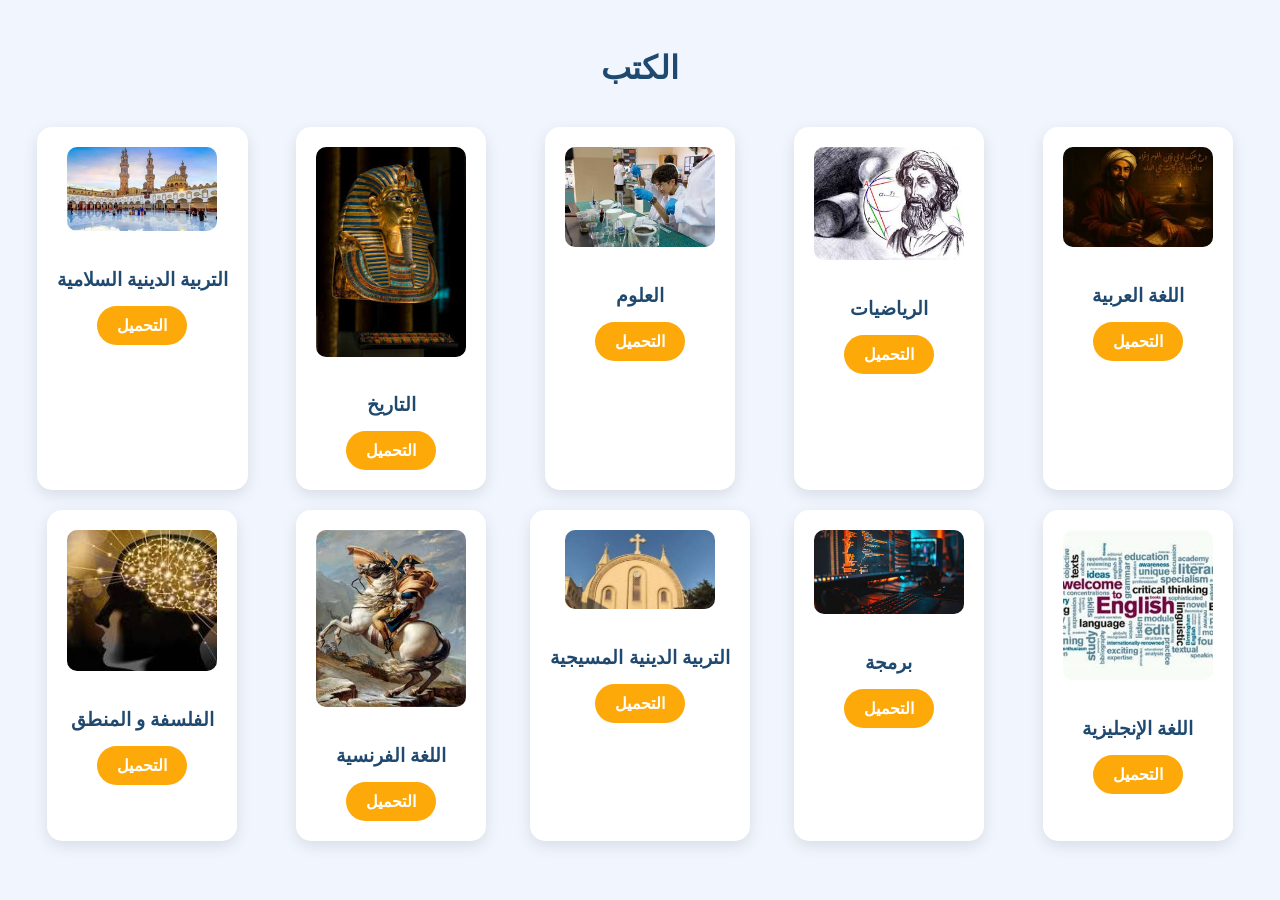
==== books.html @ c03cf936 "Add files via upload" ====
<!DOCTYPE html>
<html lang="ar" dir="rtl">

<head>
    <meta charset="UTF-8">
    <meta name="viewport" content="width=device-width, initial-scale=1.0">
    <link rel="stylesheet" href="css/style-books.css">
    <title>المكتبة الإلكترونية</title>
</head>

<body>
    <h1>الكتب</h1>
    <img class="img-logo-left" src="images/logo1.jpg" alt="">
    <div class="library">
        <div class="box">
            <div class="img">
                <img src="images/arabic.jpeg" alt="اللغة العربية">
            </div>
            <h3>اللغة العربية</h3>
            <a href="books/Arabic_sec1_TR2.pdf" class="download-btn">التحميل</a>
        </div>
        <div class="box">
            <div class="img">
                <img src="images/math.jpeg" alt="الرياضيات">
            </div>
            <h3>الرياضيات</h3>
            <a href="books/Math_AR_Sec1_Tr2.pdf" class="download-btn">التحميل</a>
        </div>
        <div class="box">
            <div class="img">
                <img src="images/ma3ml.jpeg" alt="العلوم">
            </div>
            <h3>العلوم</h3>
            <a href="books/Science_AR_Sec1_Tr2.pdf" class="download-btn">التحميل</a>
        </div>
        <div class="box">
            <div class="img">
                <img src="images/history.jpeg" alt="التاريخ">
            </div>
            <h3>التاريخ</h3>
            <a href="books/History_AR_Sec1_Tr2.pdf" class="download-btn">التحميل</a>
        </div>
        <div class="box">
            <div class="img">
                <img src="images/elazhar.jpeg" alt="">
            </div>
            <h3>التربية الدينية السلامية</h3>
            <a href="books/Religion_AR_Sec1_Tr2.pdf" class="download-btn">التحميل</a>
        </div>
        <div class="box">
            <div class="img">
                <img src="images/english.jpeg" alt="">
            </div>
            <h3>اللغة الإنجليزية</h3>
            <a href="books/English_AR_Sec1_Tr2.pdf" class="download-btn">التحميل</a>
        </div>
        <div class="box">
            <div class="img">
                <img src="images/program.jpeg" alt="">
            </div>
            <h3>برمجة</h3>
            <a href="ICT_Ar_Sec1_T1.pdf" class="download-btn">التحميل</a>
        </div>
        <div class="box">
            <div class="img">
                <img src="images/knish.jpeg" alt="">
            </div>
            <h3>التربية الدينية المسيجية</h3>
            <a href="downloads/art-book.pdf" class="download-btn">التحميل</a>
        </div>
        <div class="box">
            <div class="img">
                <img src="images/nabilion.jpeg" alt="">
            </div>
            <h3>اللغة الفرنسية</h3>
            <a href="downloads/physical-education-book.pdf" class="download-btn">التحميل</a>
        </div>

        <div class="box">
            <div class="img">
                <img src="images/phy(1).jfif" alt="الموسيقى">
            </div>
            <h3>الفلسفة و المنطق</h3>
            <a href="books/Philosophy_AR_Sec1_Tr2.pdf" class="download-btn">التحميل</a>
        </div>

    </div>
</body>

</html>
---- css/style-books.css ----
body {
    font-family: "Work Sans", sans-serif;
    background-color: #f1f5fe;
    text-align: center;
    padding: 20px;
}

h1 {
    color: #1f496f;
    margin-bottom: 40px;
}

.library {
    display: grid;
    grid-template-columns: repeat(auto-fit, minmax(200px, 1fr));
    gap: 20px;
    justify-items: center;
}

.box {
    background-color: white;
    padding: 20px;
    border-radius: 15px;
    box-shadow: 0 5px 15px rgba(0, 0, 0, 0.1);
    transition: transform 0.3s, box-shadow 0.3s;
}

.box:hover {
    transform: translateY(-5px);
    box-shadow: 0 10px 25px rgba(0, 0, 0, 0.2);
}

.box .img img {
    width: 100%;
    max-width: 150px;
    border-radius: 10px;
    margin-bottom: 15px;
}

.box h3 {
    color: #1f496f;
    margin-bottom: 15px;
}

.download-btn {
    display: inline-block;
    padding: 10px 20px;
    background-color: #fda909;
    color: white;
    border-radius: 999px;
    text-decoration: none;
    font-weight: bold;
    transition: background-color 0.3s;
}

.download-btn:hover {
    background-color: #d48806;
}

@media (max-width: 600px) {
    .library {
        grid-template-columns: 1fr;
    }
}

.img-logo-left {
    position: absolute;
    top: 20px;
    left: 20px;
    width: 100px;
}

.img-logo-left:hover {
    transform: scale(1.1);
    transition: transform 0.3s;
}
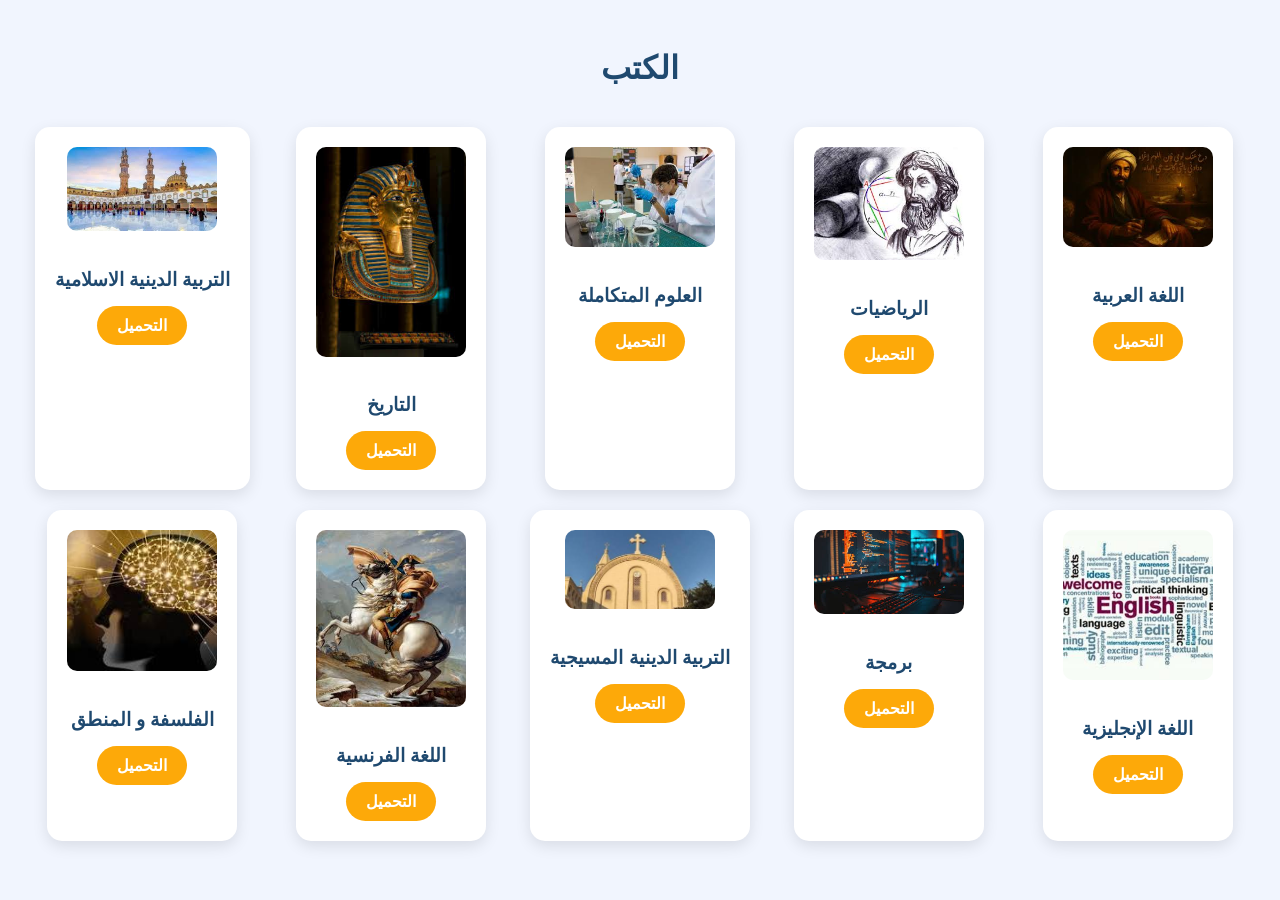
==== commit 7012f471: "Add files via upload" ====
--- a/books.html
+++ b/books.html
@@ -17,63 +17,72 @@
                 <img src="images/arabic.jpeg" alt="اللغة العربية">
             </div>
             <h3>اللغة العربية</h3>
-            <a href="books/Arabic_sec1_TR2.pdf" class="download-btn">التحميل</a>
+            <a href="https://elearnningcontent.blob.core.windows.net/elearnningcontent/2026/Secondry/Secondry1/Term2/StudentBook/Arabic_sec1_TR2.pdf"
+                class="download-btn">التحميل</a>
         </div>
         <div class="box">
             <div class="img">
                 <img src="images/math.jpeg" alt="الرياضيات">
             </div>
             <h3>الرياضيات</h3>
-            <a href="books/Math_AR_Sec1_Tr2.pdf" class="download-btn">التحميل</a>
+            <a href="https://elearnningcontent.blob.core.windows.net/elearnningcontent/2026/Secondry/Secondry1/Term2/StudentBook/Math_AR_Sec1_Tr2.pdf"
+                class="download-btn">التحميل</a>
         </div>
         <div class="box">
             <div class="img">
                 <img src="images/ma3ml.jpeg" alt="العلوم">
             </div>
-            <h3>العلوم</h3>
-            <a href="books/Science_AR_Sec1_Tr2.pdf" class="download-btn">التحميل</a>
+            <h3> العلوم المتكاملة</h3>
+            <a href="https://elearnningcontent.blob.core.windows.net/elearnningcontent/2026/Secondry/Secondry1/Term2/StudentBook/integratedscience_ARABIC_1_Secondary_TR2.pdf"
+                class="download-btn">التحميل</a>
         </div>
         <div class="box">
             <div class="img">
                 <img src="images/history.jpeg" alt="التاريخ">
             </div>
             <h3>التاريخ</h3>
-            <a href="books/History_AR_Sec1_Tr2.pdf" class="download-btn">التحميل</a>
+            <a href="https://elearnningcontent.blob.core.windows.net/elearnningcontent/2026/Secondry/Secondry1/Term2/StudentBook/History_Sec1_Tr1_2.pdf"
+                class="download-btn">التحميل</a>
         </div>
         <div class="box">
             <div class="img">
                 <img src="images/elazhar.jpeg" alt="">
             </div>
-            <h3>التربية الدينية السلامية</h3>
-            <a href="books/Religion_AR_Sec1_Tr2.pdf" class="download-btn">التحميل</a>
+            <h3>التربية الدينية الاسلامية</h3>
+            <a href="https://elearnningcontent.blob.core.windows.net/elearnningcontent/2026/Secondry/Secondry1/Term2/StudentBook/Islamic_Sec1_Tr1_2.pdf"
+                class="download-btn">التحميل</a>
         </div>
         <div class="box">
             <div class="img">
                 <img src="images/english.jpeg" alt="">
             </div>
             <h3>اللغة الإنجليزية</h3>
-            <a href="books/English_AR_Sec1_Tr2.pdf" class="download-btn">التحميل</a>
+            <a href="https://elearnningcontent.blob.core.windows.net/elearnningcontent/2026/Secondry/Secondry1/Term2/StudentBook/English_Sec1_Tr2.pdf"
+                class="download-btn">التحميل</a>
         </div>
         <div class="box">
             <div class="img">
                 <img src="images/program.jpeg" alt="">
             </div>
             <h3>برمجة</h3>
-            <a href="ICT_Ar_Sec1_T1.pdf" class="download-btn">التحميل</a>
+            <a href="https://elearnningcontent.blob.core.windows.net/elearnningcontent/2026/Secondry/Secondry1/Term1/StudentBook/ICT_Ar_Sec1_T1.pdf"
+                class="download-btn">التحميل</a>
         </div>
         <div class="box">
             <div class="img">
                 <img src="images/knish.jpeg" alt="">
             </div>
             <h3>التربية الدينية المسيجية</h3>
-            <a href="downloads/art-book.pdf" class="download-btn">التحميل</a>
+            <a href="https://elearnningcontent.blob.core.windows.net/elearnningcontent/2026/Secondry/Secondry1/Term2/StudentBook/Christian_1sec_Tr1_2.pdf"
+                class="download-btn">التحميل</a>
         </div>
         <div class="box">
             <div class="img">
                 <img src="images/nabilion.jpeg" alt="">
             </div>
             <h3>اللغة الفرنسية</h3>
-            <a href="downloads/physical-education-book.pdf" class="download-btn">التحميل</a>
+            <a href="https://elearnningcontent.blob.core.windows.net/elearnningcontent/2026/Secondry/Secondry1/Term1/StudentBook/Une_deuxieme_langue_francaise_Sec1_Tr1.pdf"
+                class="download-btn">التحميل</a>
         </div>
 
         <div class="box">
@@ -81,7 +90,8 @@
                 <img src="images/phy(1).jfif" alt="الموسيقى">
             </div>
             <h3>الفلسفة و المنطق</h3>
-            <a href="books/Philosophy_AR_Sec1_Tr2.pdf" class="download-btn">التحميل</a>
+            <a href="https://elearnningcontent.blob.core.windows.net/elearnningcontent/2026/Secondry/Secondry1/Term2/StudentBook/philosophyandlogic_ARABIC_1_Secondary_T2.pdf"
+                class="download-btn">التحميل</a>
         </div>
 
     </div>
